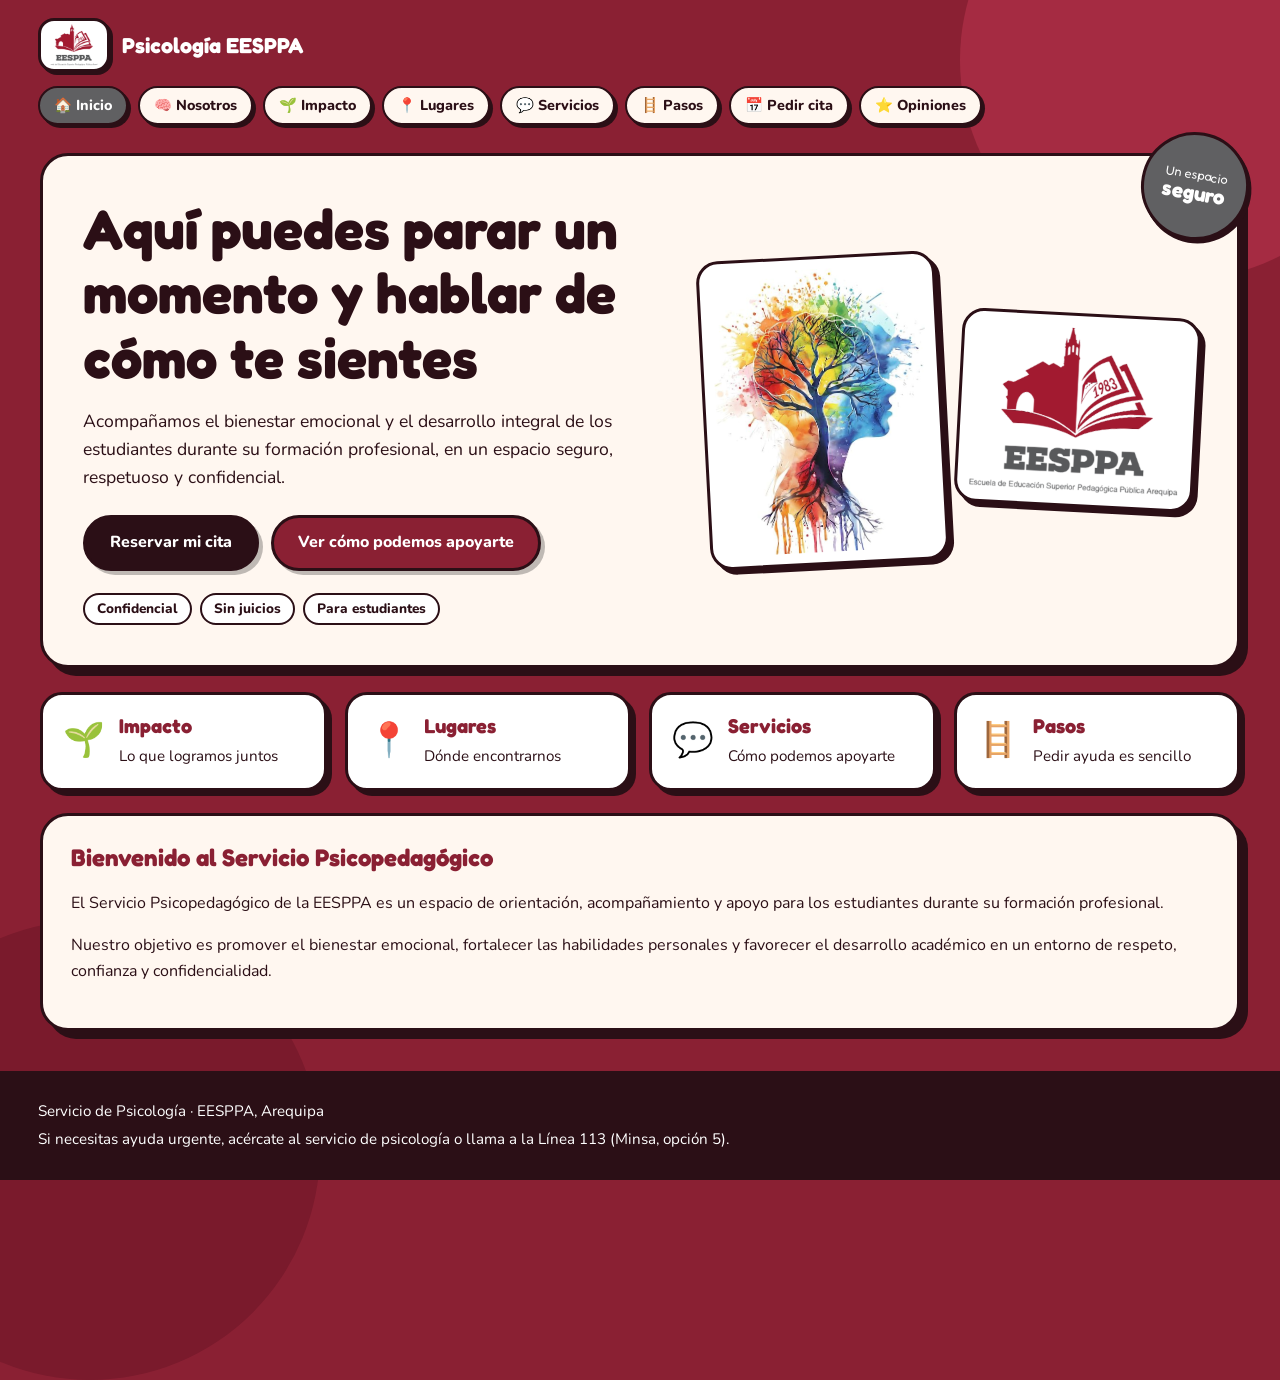
==== index.html @ 88ac32fe "Update stylesheet version and enhance layout elements Updated stylesheet version and added new eleme" ====
<!DOCTYPE html>
<html lang="es">
<head>
  <meta charset="UTF-8">
  <meta name="viewport" content="width=device-width, initial-scale=1">
  <meta name="description" content="Servicio de psicología de la EESPPA: apoyo y bienestar para futuros docentes.">
  <title>Inicio | Psicología EESPPA</title>
  <link rel="stylesheet" href="css/estilos.css?v=4">
</head>
<body class="inicio">
  <header class="cabecera">
    <a class="marca" href="index.html"><img src="imagenes/logo.png" alt="" onerror="this.style.display='none'">Psicología EESPPA</a>
    <nav class="menu">
      <a href="index.html" class="activo">🏠 Inicio</a>
      <a href="paginas/nosotros.html">🧠 Nosotros</a>
      <a href="paginas/impacto.html">🌱 Impacto</a>
      <a href="paginas/lugares.html">📍 Lugares</a>
      <a href="paginas/servicios.html">💬 Servicios</a>
      <a href="paginas/pasos.html">🪜 Pasos</a>
      <a href="paginas/pedir.html">📅 Pedir cita</a>
      <a href="paginas/opiniones.html">⭐ Opiniones</a>
    </nav>
  </header>
  <main>
    <section class="hero">
      <div class="sello"><span>Un espacio</span><strong>seguro</strong></div>
      <div>
        <h1>Aquí puedes parar un momento y hablar de cómo te sientes</h1>
        <p>Acompañamos el bienestar emocional y el desarrollo integral de los estudiantes durante su formación profesional, en un espacio seguro, respetuoso y confidencial.</p>
        <div class="botones">
          <a class="boton" href="paginas/pedir.html">Reservar mi cita</a>
          <a class="boton secundario" href="paginas/servicios.html">Ver cómo podemos apoyarte</a>
        </div>
        <div class="etiquetas">
          <span>Confidencial</span><span>Sin juicios</span><span>Para estudiantes</span>
        </div>
      </div>
      <div class="hero-img">
        <div class="foto acuarela"><img src="arbol-mente.jpg.jpg" alt="Ilustración en acuarela de una cabeza con un árbol que simboliza el bienestar emocional"></div>
        <div class="foto logo"><img src="imagenes/logo.png" alt="Logo de la EESPPA"></div>
      </div>
    </section>

    <section class="contenedor">
      <div class="tarjetas">
        <a class="tarjeta con-icono" href="paginas/impacto.html"><span class="icono">🌱</span><div><h3>Impacto</h3><p>Lo que logramos juntos</p></div></a>
        <a class="tarjeta con-icono" href="paginas/lugares.html"><span class="icono">📍</span><div><h3>Lugares</h3><p>Dónde encontrarnos</p></div></a>
        <a class="tarjeta con-icono" href="paginas/servicios.html"><span class="icono">💬</span><div><h3>Servicios</h3><p>Cómo podemos apoyarte</p></div></a>
        <a class="tarjeta con-icono" href="paginas/pasos.html"><span class="icono">🪜</span><div><h3>Pasos</h3><p>Pedir ayuda es sencillo</p></div></a>
      </div>
      <div class="bienvenida">
        <h2>Bienvenido al Servicio Psicopedagógico</h2>
        <p>El Servicio Psicopedagógico de la EESPPA es un espacio de orientación, acompañamiento y apoyo para los estudiantes durante su formación profesional.</p>
        <p>Nuestro objetivo es promover el bienestar emocional, fortalecer las habilidades personales y favorecer el desarrollo académico en un entorno de respeto, confianza y confidencialidad.</p>
      </div>
    </section>
  </main>
  <footer class="pie">
    <p>Servicio de Psicología · EESPPA, Arequipa</p>
    <p>Si necesitas ayuda urgente, acércate al servicio de psicología o llama a la Línea 113 (Minsa, opción 5).</p>
  </footer>
</body>
</html>
---- css/estilos.css ----
@import url('https://fonts.googleapis.com/css2?family=Fredoka:wght@500;600;700&family=Nunito:wght@400;600;800&display=swap');

/* ============ 1) COLORES Y LETRAS: cambia aquí ============ */
:root{
  --acento:#8a2033;      /* guinda EESPPA */
  --secundario:#606062;  /* gris EESPPA */
  --oscuro:#2b0f16;      /* bordes y sombras */
  --crema:#fff7f0;       /* fondo de tarjetas grandes */
  --letra-titulos:'Fredoka',system-ui,sans-serif;
  --letra-texto:'Nunito',system-ui,Arial,sans-serif;
}

/* ============ 2) FONDO CON CÍRCULOS ============ */
*{box-sizing:border-box}
html{background:var(--acento)}
body{
  margin:0;position:relative;overflow-x:hidden;min-height:100vh;
  font-family:var(--letra-texto);color:var(--oscuro);line-height:1.6;
}
body::before{content:"";position:absolute;z-index:-1;top:-160px;right:-120px;width:440px;height:440px;border-radius:50%;background:#a52b42}
body::after{content:"";position:absolute;z-index:-1;bottom:-200px;left:-140px;width:460px;height:460px;border-radius:50%;background:#7a1a2c}
h1,h2,h3{font-family:var(--letra-titulos);line-height:1.15}

/* ============ 3) MENÚ ============ */
.cabecera{display:flex;flex-wrap:wrap;align-items:center;gap:14px 20px;padding:18px 3%;background:transparent}
.marca{display:flex;align-items:center;gap:12px;color:#fff;font-family:var(--letra-titulos);font-size:1.35rem;font-weight:700;text-decoration:none}
.marca img{height:54px;width:auto;background:#fff;border:3px solid var(--oscuro);border-radius:16px;padding:3px 6px;box-shadow:3px 3px 0 var(--oscuro)}
.menu{display:flex;flex-wrap:wrap;gap:10px}
.menu a{background:var(--crema);color:var(--oscuro);border:2px solid var(--oscuro);border-radius:999px;padding:6px 14px;font-weight:800;font-size:.9rem;text-decoration:none;box-shadow:3px 3px 0 var(--oscuro);transition:transform .15s,box-shadow .15s}
.menu a:hover,.menu a:focus-visible{transform:translate(-2px,-2px);box-shadow:5px 5px 0 var(--oscuro);outline:none}
.menu a.activo{background:var(--secundario);color:#fff}

/* ============ 4) PORTADA ============ */
.hero,.contenedor{width:min(94%,1200px);margin-left:auto;margin-right:auto}
.hero{position:relative;display:grid;grid-template-columns:1.2fr 1fr;gap:28px;align-items:center;margin-top:10px;margin-bottom:24px;padding:40px;background:var(--crema);border:3px solid var(--oscuro);border-radius:28px;box-shadow:8px 8px 0 var(--oscuro)}
.hero h1{font-size:clamp(2.1rem,5vw,3.5rem);margin:0 0 16px;color:var(--oscuro)}
.hero p{font-size:1.1rem;max-width:52ch}
.botones{display:flex;flex-wrap:wrap;gap:12px;margin-top:24px}
.etiquetas{display:flex;flex-wrap:wrap;gap:8px;margin-top:22px}
.etiquetas span{background:#fff;border:2px solid var(--oscuro);border-radius:999px;padding:3px 12px;font-weight:800;font-size:.85rem}
.hero-img{display:grid;grid-template-columns:1fr 1fr;gap:16px;align-items:center}
.foto{background:#fff;border:3px solid var(--oscuro);border-radius:22px;box-shadow:5px 5px 0 var(--oscuro);padding:10px}
.foto img{display:block;width:100%;height:auto}
.foto.acuarela{transform:rotate(-3deg)}
.foto.logo{transform:rotate(3deg)}
.sello{position:absolute;top:-24px;right:-12px;width:108px;height:108px;border-radius:50%;background:var(--secundario);color:#fff;border:3px solid var(--oscuro);box-shadow:3px 3px 0 var(--oscuro);display:flex;flex-direction:column;align-items:center;justify-content:center;text-align:center;font-family:var(--letra-titulos);font-size:.8rem;line-height:1.1;transform:rotate(10deg)}
.sello strong{font-size:1.3rem}

/* ============ 5) TARJETAS ============ */
.tarjetas{display:grid;grid-template-columns:repeat(auto-fit,minmax(220px,1fr));gap:18px;margin:22px 0}
.tarjeta{display:block;padding:20px;background:#fff;color:var(--oscuro);text-decoration:none;border:3px solid var(--oscuro);border-radius:22px;box-shadow:5px 5px 0 var(--oscuro);transition:transform .15s,box-shadow .15s}
.tarjeta:hover,.tarjeta:focus-visible{transform:translate(-3px,-3px);box-shadow:8px 8px 0 var(--oscuro);outline:none}
.tarjeta h3{margin:0 0 6px;font-size:1.25rem;color:var(--acento)}
.tarjeta p{margin:0;font-size:.95rem}
.tarjeta.con-icono{display:flex;align-items:center;gap:14px}
.icono{font-size:2.1rem;line-height:1}
.bienvenida{margin-top:8px;padding:28px;background:var(--crema);border:3px solid var(--oscuro);border-radius:28px;box-shadow:8px 8px 0 var(--oscuro)}
.bienvenida h2{margin-top:0;color:var(--acento)}

/* ============ 6) PÁGINAS INTERNAS ============ */
.bloque{width:min(94%,1000px);margin:20px auto 40px;padding:36px;background:var(--crema);border:3px solid var(--oscuro);border-radius:28px;box-shadow:8px 8px 0 var(--oscuro)}
.bloque h1{margin-top:0;color:var(--acento);font-size:clamp(1.8rem,4vw,2.6rem)}
.intro{max-width:60ch}
iframe{width:100%;margin-top:12px;border:3px solid var(--oscuro)!important;border-radius:18px;background:#fff}
.nota{font-size:.9rem;opacity:.7}

/* ============ 7) BOTONES Y PIE ============ */
.boton{display:inline-block;padding:12px 24px;background:var(--oscuro);color:#fff;border:3px solid var(--oscuro);border-radius:999px;font-weight:800;text-decoration:none;box-shadow:4px 4px 0 rgba(0,0,0,.25);transition:transform .15s,box-shadow .15s}
.boton.secundario{background:var(--acento)}
.boton:hover,.boton:focus-visible{transform:translate(-2px,-2px);box-shadow:6px 6px 0 rgba(0,0,0,.3);outline:none}
.pie{margin-top:40px;padding:24px 3%;background:var(--oscuro);color:#fff;font-size:.95rem}
.pie p{margin:4px 0}

/* ============ 8) CELULAR ============ */
@media(max-width:760px){
  .hero{grid-template-columns:1fr;padding:26px}
  .sello{width:88px;height:88px;top:-18px;right:-6px;font-size:.7rem}
  .bloque{padding:24px}
}
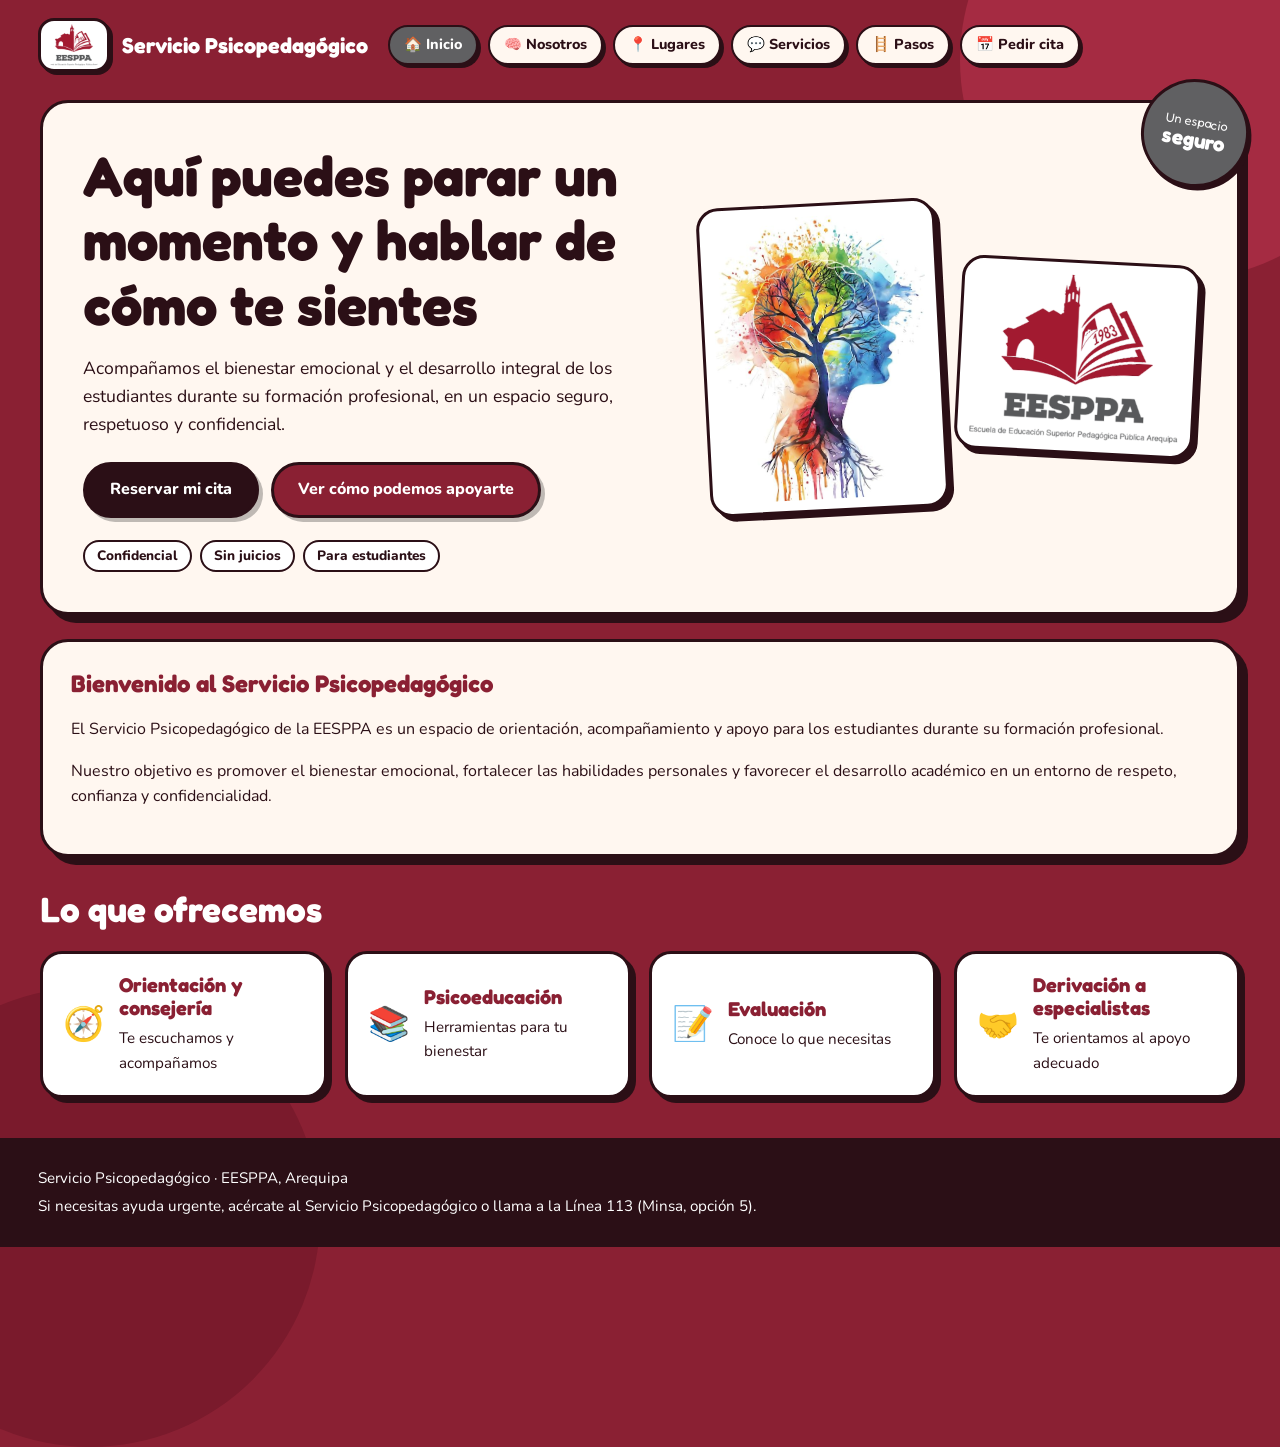
==== commit bbfcd552: "Revise index.html for Psicopedagógico services Updated the title and description meta tags, modified" ====
--- a/index.html
+++ b/index.html
@@ -3,22 +3,21 @@
 <head>
   <meta charset="UTF-8">
   <meta name="viewport" content="width=device-width, initial-scale=1">
-  <meta name="description" content="Servicio de psicología de la EESPPA: apoyo y bienestar para futuros docentes.">
-  <title>Inicio | Psicología EESPPA</title>
-  <link rel="stylesheet" href="css/estilos.css?v=4">
+  <meta name="description" content="Servicio Psicopedagógico de la EESPPA: orientación y acompañamiento para futuros docentes.">
+  <title>Inicio | Servicio Psicopedagógico EESPPA</title>
+  <link rel="stylesheet" href="css/estilos.css?v=5">
+  <script src="js/app.js" defer></script>
 </head>
 <body class="inicio">
   <header class="cabecera">
-    <a class="marca" href="index.html"><img src="imagenes/logo.png" alt="" onerror="this.style.display='none'">Psicología EESPPA</a>
+    <a class="marca" href="index.html"><img src="imagenes/logo.png" alt="" onerror="this.style.display='none'">Servicio Psicopedagógico</a>
     <nav class="menu">
       <a href="index.html" class="activo">🏠 Inicio</a>
       <a href="paginas/nosotros.html">🧠 Nosotros</a>
-      <a href="paginas/impacto.html">🌱 Impacto</a>
       <a href="paginas/lugares.html">📍 Lugares</a>
       <a href="paginas/servicios.html">💬 Servicios</a>
       <a href="paginas/pasos.html">🪜 Pasos</a>
       <a href="paginas/pedir.html">📅 Pedir cita</a>
-      <a href="paginas/opiniones.html">⭐ Opiniones</a>
     </nav>
   </header>
   <main>
@@ -42,22 +41,24 @@
     </section>
 
     <section class="contenedor">
-      <div class="tarjetas">
-        <a class="tarjeta con-icono" href="paginas/impacto.html"><span class="icono">🌱</span><div><h3>Impacto</h3><p>Lo que logramos juntos</p></div></a>
-        <a class="tarjeta con-icono" href="paginas/lugares.html"><span class="icono">📍</span><div><h3>Lugares</h3><p>Dónde encontrarnos</p></div></a>
-        <a class="tarjeta con-icono" href="paginas/servicios.html"><span class="icono">💬</span><div><h3>Servicios</h3><p>Cómo podemos apoyarte</p></div></a>
-        <a class="tarjeta con-icono" href="paginas/pasos.html"><span class="icono">🪜</span><div><h3>Pasos</h3><p>Pedir ayuda es sencillo</p></div></a>
-      </div>
       <div class="bienvenida">
         <h2>Bienvenido al Servicio Psicopedagógico</h2>
         <p>El Servicio Psicopedagógico de la EESPPA es un espacio de orientación, acompañamiento y apoyo para los estudiantes durante su formación profesional.</p>
         <p>Nuestro objetivo es promover el bienestar emocional, fortalecer las habilidades personales y favorecer el desarrollo académico en un entorno de respeto, confianza y confidencialidad.</p>
       </div>
+
+      <h2 class="titulo-seccion">Lo que ofrecemos</h2>
+      <div class="tarjetas">
+        <a class="tarjeta con-icono" href="paginas/servicios.html"><span class="icono">🧭</span><div><h3>Orientación y consejería</h3><p>Te escuchamos y acompañamos</p></div></a>
+        <a class="tarjeta con-icono" href="paginas/servicios.html"><span class="icono">📚</span><div><h3>Psicoeducación</h3><p>Herramientas para tu bienestar</p></div></a>
+        <a class="tarjeta con-icono" href="paginas/servicios.html"><span class="icono">📝</span><div><h3>Evaluación</h3><p>Conoce lo que necesitas</p></div></a>
+        <a class="tarjeta con-icono" href="paginas/servicios.html"><span class="icono">🤝</span><div><h3>Derivación a especialistas</h3><p>Te orientamos al apoyo adecuado</p></div></a>
+      </div>
     </section>
   </main>
   <footer class="pie">
-    <p>Servicio de Psicología · EESPPA, Arequipa</p>
-    <p>Si necesitas ayuda urgente, acércate al servicio de psicología o llama a la Línea 113 (Minsa, opción 5).</p>
+    <p>Servicio Psicopedagógico · EESPPA, Arequipa</p>
+    <p>Si necesitas ayuda urgente, acércate al Servicio Psicopedagógico o llama a la Línea 113 (Minsa, opción 5).</p>
   </footer>
 </body>
 </html>
--- a/css/estilos.css
+++ b/css/estilos.css
@@ -77,3 +77,22 @@
   .sello{width:88px;height:88px;top:-18px;right:-6px;font-size:.7rem}
   .bloque{padding:24px}
 }
+
+
+/* ===== MOVIMIENTO E INTERACCIÓN ===== */
+@keyframes subir{from{opacity:0;transform:translateY(26px)}to{opacity:1;transform:none}}
+@keyframes flota{0%,100%{transform:rotate(10deg) translateY(0)}50%{transform:rotate(6deg) translateY(-8px)}}
+.js .aparece:not(.visible){opacity:0}
+.js .aparece.visible{animation:subir .6s ease backwards}
+.sello{animation:flota 4s ease-in-out infinite}
+.foto{transition:transform .25s}
+.foto.acuarela:hover{transform:rotate(-1deg) scale(1.04)}
+.foto.logo:hover{transform:rotate(1deg) scale(1.04)}
+.boton:active{transform:translate(2px,2px);box-shadow:none}
+html{scroll-behavior:smooth}
+.titulo-seccion{color:#fff;margin:32px 0 0;font-size:clamp(1.6rem,3.5vw,2.2rem)}
+@media (prefers-reduced-motion:reduce){
+  .js .aparece:not(.visible){opacity:1}
+  .js .aparece.visible{animation:none}
+  .sello{animation:none}
+}
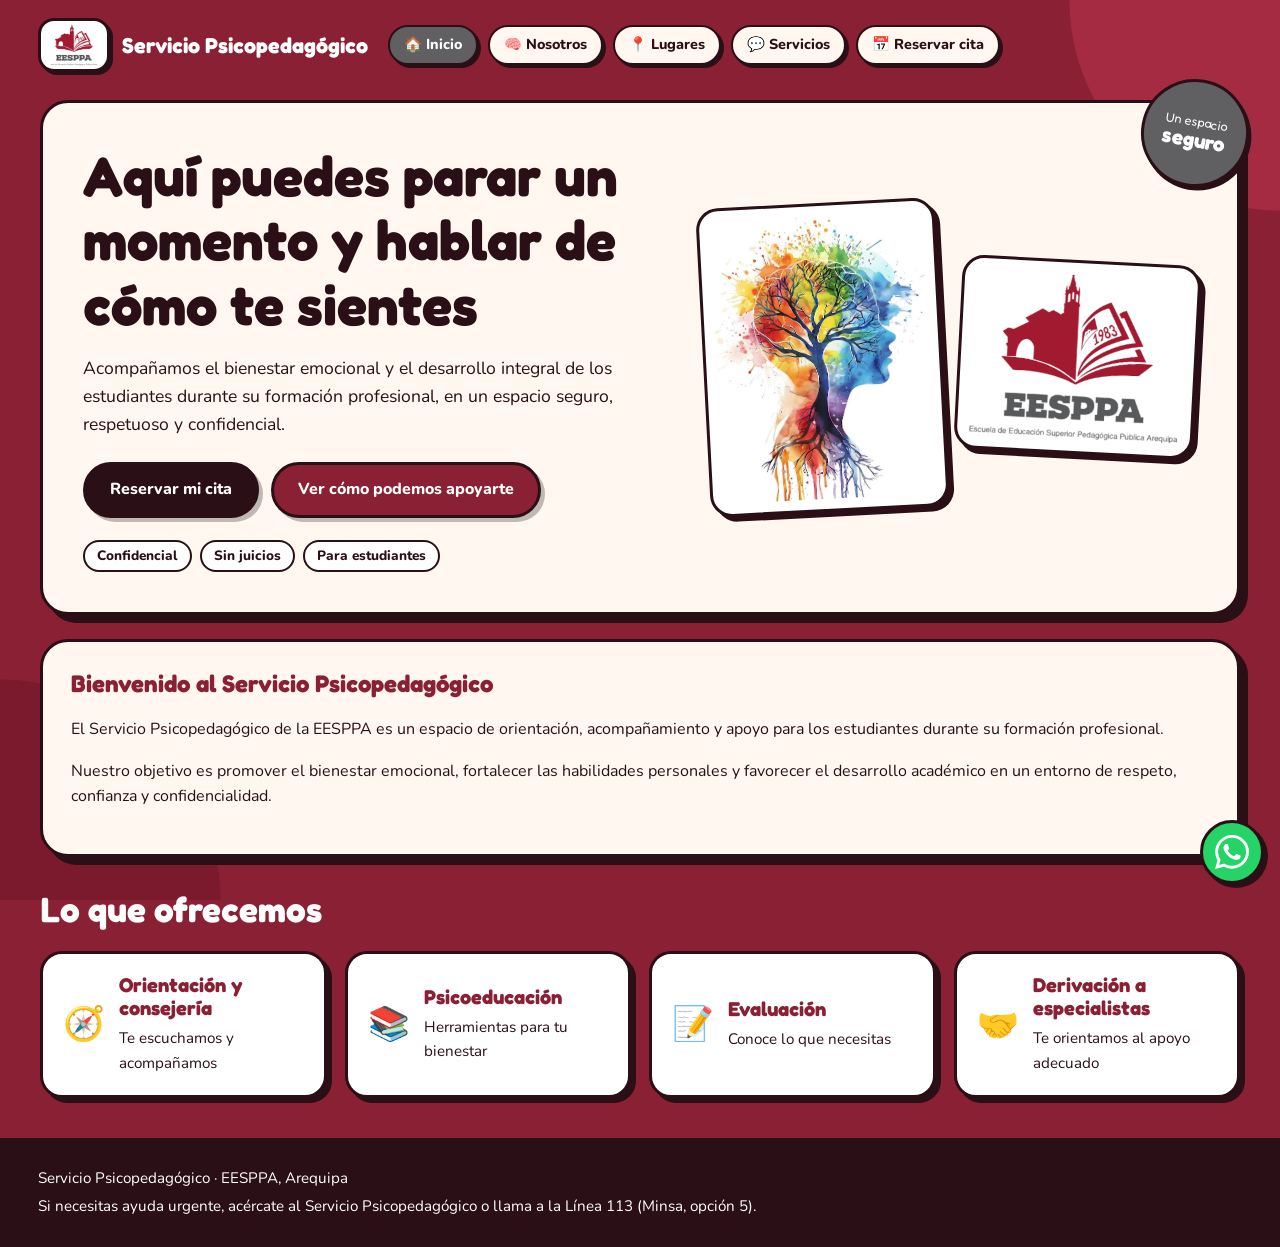
==== commit 706de0e6: "Change link text from 'Pedir cita' to 'Reservar cita'" ====
--- a/index.html
+++ b/index.html
@@ -16,8 +16,7 @@
       <a href="paginas/nosotros.html">🧠 Nosotros</a>
       <a href="paginas/lugares.html">📍 Lugares</a>
       <a href="paginas/servicios.html">💬 Servicios</a>
-      <a href="paginas/pasos.html">🪜 Pasos</a>
-      <a href="paginas/pedir.html">📅 Pedir cita</a>
+      <a href="paginas/pedir.html">📅 Reservar cita</a>
     </nav>
   </header>
   <main>
--- a/css/estilos.css
+++ b/css/estilos.css
@@ -96,3 +96,55 @@
   .js .aparece.visible{animation:none}
   .sello{animation:none}
 }
+
+
+/* ===== BOTÓN DE WHATSAPP ===== */
+.whatsapp{position:fixed;right:18px;bottom:18px;z-index:50;width:64px;height:64px;border-radius:50%;background:#25d366;border:3px solid var(--oscuro);box-shadow:4px 4px 0 var(--oscuro);display:flex;align-items:center;justify-content:center;transition:transform .15s}
+.whatsapp svg{width:34px;height:34px;fill:#fff}
+.whatsapp:hover,.whatsapp:focus-visible{transform:translate(-2px,-2px) scale(1.06);outline:none}
+@keyframes latido{0%,100%{box-shadow:4px 4px 0 var(--oscuro),0 0 0 0 rgba(37,211,102,.5)}50%{box-shadow:4px 4px 0 var(--oscuro),0 0 0 14px rgba(37,211,102,0)}}
+.whatsapp{animation:latido 2.6s infinite}
+@media (prefers-reduced-motion:reduce){.whatsapp{animation:none}}
+
+
+/* ===== AJUSTES PARA CELULAR ===== */
+@media(max-width:600px){
+  .cabecera{padding:12px 4%;gap:10px}
+  .marca{font-size:1.1rem}
+  .marca img{height:44px}
+  .menu{gap:8px}
+  .menu a{padding:8px 12px;font-size:.85rem}
+  .hero{padding:22px;margin-top:4px}
+  .hero h1{font-size:2rem}
+  .hero p{font-size:1rem}
+  .hero-img{gap:10px}
+  .sello{width:84px;height:84px;font-size:.68rem;top:-16px;right:-4px}
+  .sello strong{font-size:1.1rem}
+  .botones .boton{width:100%;text-align:center}
+  .bloque,.bienvenida{padding:20px}
+  .tarjetas{gap:14px}
+  iframe{height:900px}
+  .whatsapp{height:56px;padding:0 18px 0 14px}
+  .whatsapp::after{font-size:.95rem}
+  .whatsapp svg{width:32px;height:32px}
+}
+
+
+/* ===== ARREGLO: WHATSAPP FLOTANDO Y SIN DESBORDE LATERAL ===== */
+html{background:radial-gradient(circle at 100% 0,#a52b42 0 210px,transparent 211px),radial-gradient(circle at 0 100%,#7a1a2c 0 220px,transparent 221px),var(--acento);background-attachment:fixed}
+body::before,body::after{display:none}
+img,iframe{max-width:100%}
+.whatsapp{position:fixed!important;right:16px!important;left:auto;top:auto;bottom:calc(16px + env(safe-area-inset-bottom,0px))!important;margin:0;z-index:2147483000}
+@media(max-width:600px){.sello{right:6px}}
+
+
+/* ===== ARREGLO: LA PÁGINA NO DEBE ENSANCHARSE EN CELULAR ===== */
+html,body{max-width:100%;overflow-x:hidden}
+@supports (overflow:clip){html,body{overflow-x:clip}}
+.hero>*,.contenedor>*,.bloque>*{min-width:0}
+.tarjetas{grid-template-columns:repeat(auto-fit,minmax(min(220px,100%),1fr))}
+h1,h2,h3,p{overflow-wrap:anywhere}
+@media(max-width:760px){
+  .hero{grid-template-columns:minmax(0,1fr)}
+  .sello{right:8px;top:-14px}
+}
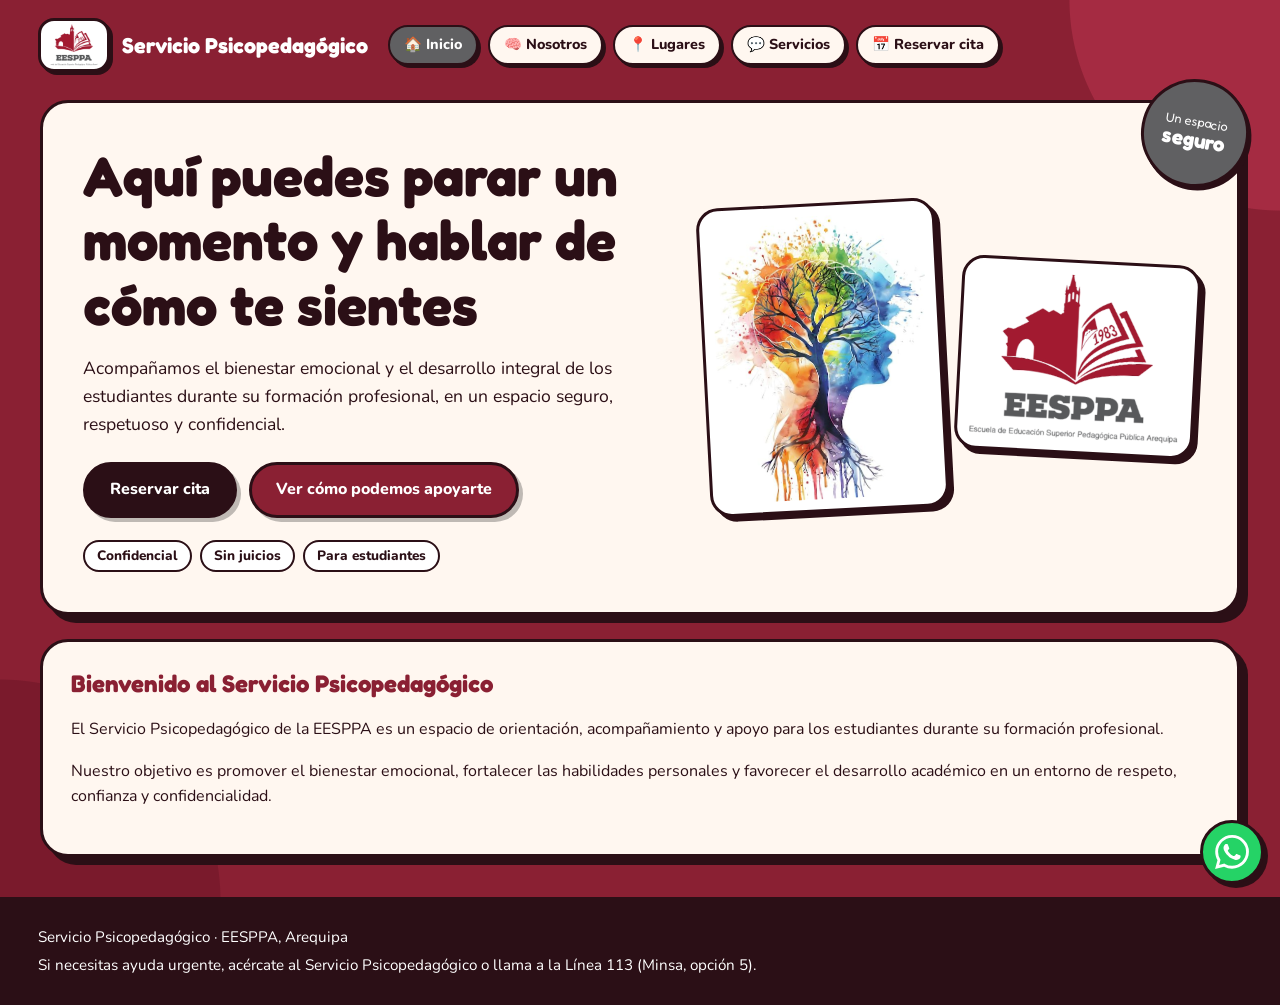
==== commit ef083cc6: "Modify appointment link text and remove services section Updated the link text for booking an appoin" ====
--- a/index.html
+++ b/index.html
@@ -26,7 +26,7 @@
         <h1>Aquí puedes parar un momento y hablar de cómo te sientes</h1>
         <p>Acompañamos el bienestar emocional y el desarrollo integral de los estudiantes durante su formación profesional, en un espacio seguro, respetuoso y confidencial.</p>
         <div class="botones">
-          <a class="boton" href="paginas/pedir.html">Reservar mi cita</a>
+          <a class="boton" href="paginas/pedir.html">Reservar cita</a>
           <a class="boton secundario" href="paginas/servicios.html">Ver cómo podemos apoyarte</a>
         </div>
         <div class="etiquetas">
@@ -45,14 +45,6 @@
         <p>El Servicio Psicopedagógico de la EESPPA es un espacio de orientación, acompañamiento y apoyo para los estudiantes durante su formación profesional.</p>
         <p>Nuestro objetivo es promover el bienestar emocional, fortalecer las habilidades personales y favorecer el desarrollo académico en un entorno de respeto, confianza y confidencialidad.</p>
       </div>
-
-      <h2 class="titulo-seccion">Lo que ofrecemos</h2>
-      <div class="tarjetas">
-        <a class="tarjeta con-icono" href="paginas/servicios.html"><span class="icono">🧭</span><div><h3>Orientación y consejería</h3><p>Te escuchamos y acompañamos</p></div></a>
-        <a class="tarjeta con-icono" href="paginas/servicios.html"><span class="icono">📚</span><div><h3>Psicoeducación</h3><p>Herramientas para tu bienestar</p></div></a>
-        <a class="tarjeta con-icono" href="paginas/servicios.html"><span class="icono">📝</span><div><h3>Evaluación</h3><p>Conoce lo que necesitas</p></div></a>
-        <a class="tarjeta con-icono" href="paginas/servicios.html"><span class="icono">🤝</span><div><h3>Derivación a especialistas</h3><p>Te orientamos al apoyo adecuado</p></div></a>
-      </div>
     </section>
   </main>
   <footer class="pie">
--- a/css/estilos.css
+++ b/css/estilos.css
@@ -148,3 +148,7 @@
   .hero{grid-template-columns:minmax(0,1fr)}
   .sello{right:8px;top:-14px}
 }
+
+
+/* ===== SERVICIOS EN DOS COLUMNAS ===== */
+.tarjetas.dos{grid-template-columns:repeat(auto-fit,minmax(min(320px,100%),1fr))}
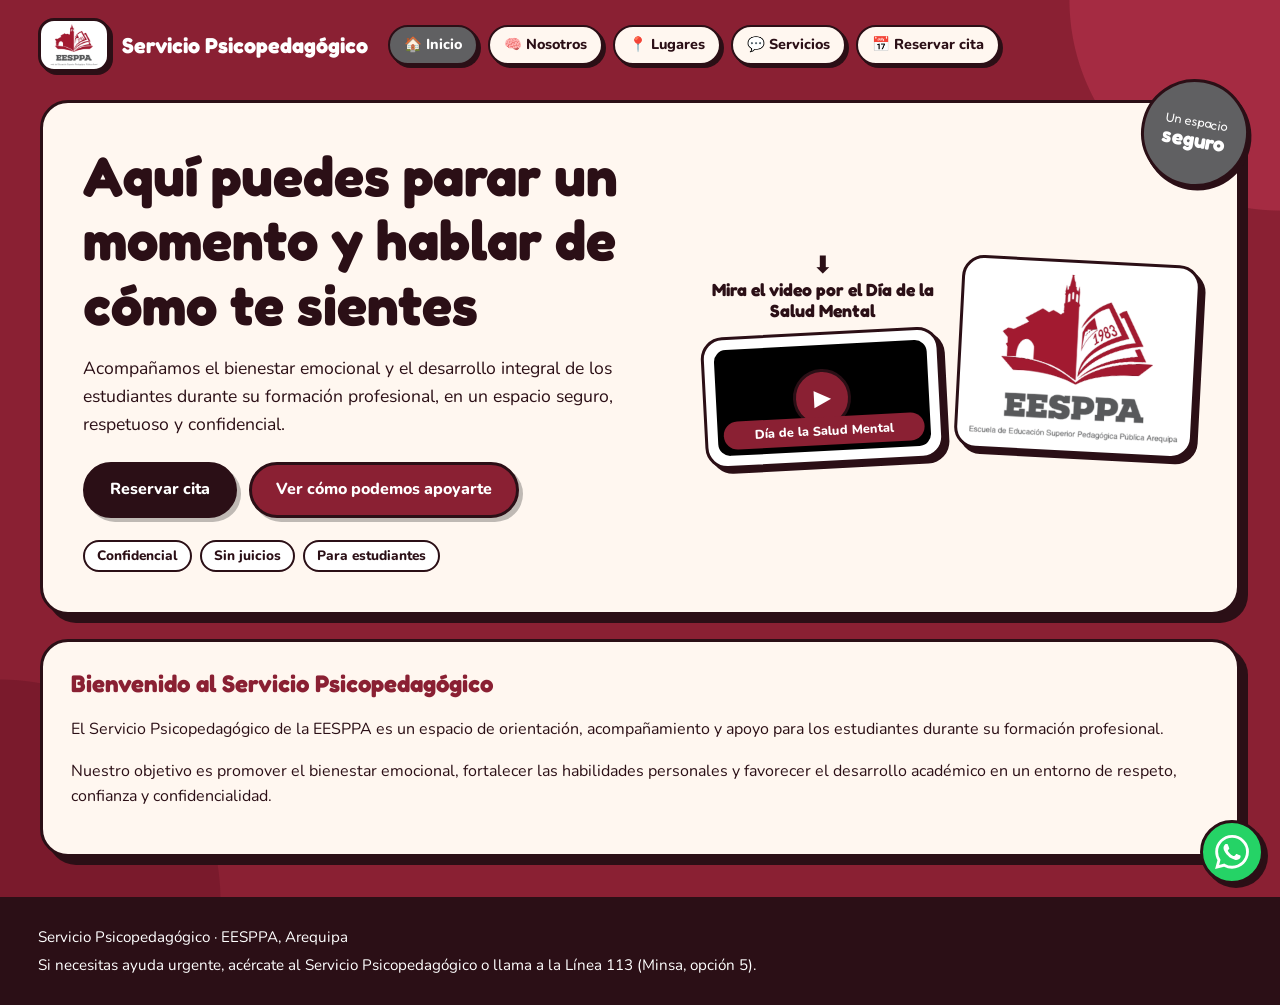
==== commit 12177dea: "Update index.html" ====
--- a/index.html
+++ b/index.html
@@ -5,8 +5,8 @@
   <meta name="viewport" content="width=device-width, initial-scale=1">
   <meta name="description" content="Servicio Psicopedagógico de la EESPPA: orientación y acompañamiento para futuros docentes.">
   <title>Inicio | Servicio Psicopedagógico EESPPA</title>
-  <link rel="stylesheet" href="css/estilos.css?v=5">
-  <script src="js/app.js" defer></script>
+  <link rel="stylesheet" href="css/estilos.css?v=6">
+  <script src="js/app.js?v=6" defer></script>
 </head>
 <body class="inicio">
   <header class="cabecera">
@@ -34,7 +34,14 @@
         </div>
       </div>
       <div class="hero-img">
-        <div class="foto acuarela"><img src="arbol-mente.jpg.jpg" alt="Ilustración en acuarela de una cabeza con un árbol que simboliza el bienestar emocional"></div>
+        <div class="video-wrap">
+          <p class="video-aviso"><span class="flecha">⬇</span>Mira el video por el Día de la Salud Mental</p>
+          <button class="foto video-card" type="button" id="abrirVideo" data-video="imagenes/SALUD%20MENTAL.mp4" aria-label="Ver el video por el Día de la Salud Mental en pantalla completa">
+            <video src="imagenes/SALUD%20MENTAL.mp4#t=0.5" muted playsinline preload="metadata"></video>
+            <span class="play">▶</span>
+            <span class="tag-video">Día de la Salud Mental</span>
+          </button>
+        </div>
         <div class="foto logo"><img src="imagenes/logo.png" alt="Logo de la EESPPA"></div>
       </div>
     </section>
--- a/css/estilos.css
+++ b/css/estilos.css
@@ -152,3 +152,22 @@
 
 /* ===== SERVICIOS EN DOS COLUMNAS ===== */
 .tarjetas.dos{grid-template-columns:repeat(auto-fit,minmax(min(320px,100%),1fr))}
+
+
+/* ===== VIDEO DESTACADO EN LA PORTADA ===== */
+.video-wrap{display:flex;flex-direction:column;gap:10px}
+.video-aviso{margin:0;font-family:var(--letra-titulos);font-weight:700;font-size:.95rem;line-height:1.2;text-align:center}
+.video-aviso .flecha{display:block;font-size:1.5rem;animation:rebote 1.2s ease-in-out infinite}
+@keyframes rebote{0%,100%{transform:translateY(0)}50%{transform:translateY(6px)}}
+.video-card{position:relative;display:block;width:100%;cursor:pointer;font:inherit;transform:rotate(-3deg);transition:transform .25s}
+.video-card:hover,.video-card:focus-visible{transform:rotate(-1deg) scale(1.04);outline:none}
+.video-card video{display:block;width:100%;height:auto;border-radius:12px;background:#000;pointer-events:none}
+.video-card .play{position:absolute;left:50%;top:50%;width:58px;height:58px;margin:-29px 0 0 -29px;border-radius:50%;background:var(--acento);color:#fff;border:3px solid var(--oscuro);display:flex;align-items:center;justify-content:center;font-size:1.4rem}
+.video-card .tag-video{position:absolute;left:16px;right:16px;bottom:16px;background:var(--acento);color:#fff;padding:4px 10px;border-radius:999px;font-weight:800;font-size:.8rem;text-align:center}
+
+/* Video en pantalla completa */
+.visor{position:fixed;inset:0;z-index:2147483200;display:none;align-items:center;justify-content:center;background:rgba(20,5,10,.95)}
+.visor.abierto{display:flex}
+.visor video{width:100vw;height:100vh;object-fit:contain;background:#000}
+.visor .cerrar{position:absolute;top:calc(14px + env(safe-area-inset-top,0px));right:14px;z-index:2;width:48px;height:48px;border-radius:50%;border:3px solid #fff;background:var(--acento);color:#fff;font-size:1.5rem;font-weight:800;cursor:pointer}
+@media(max-width:600px){.video-aviso{font-size:.8rem}}
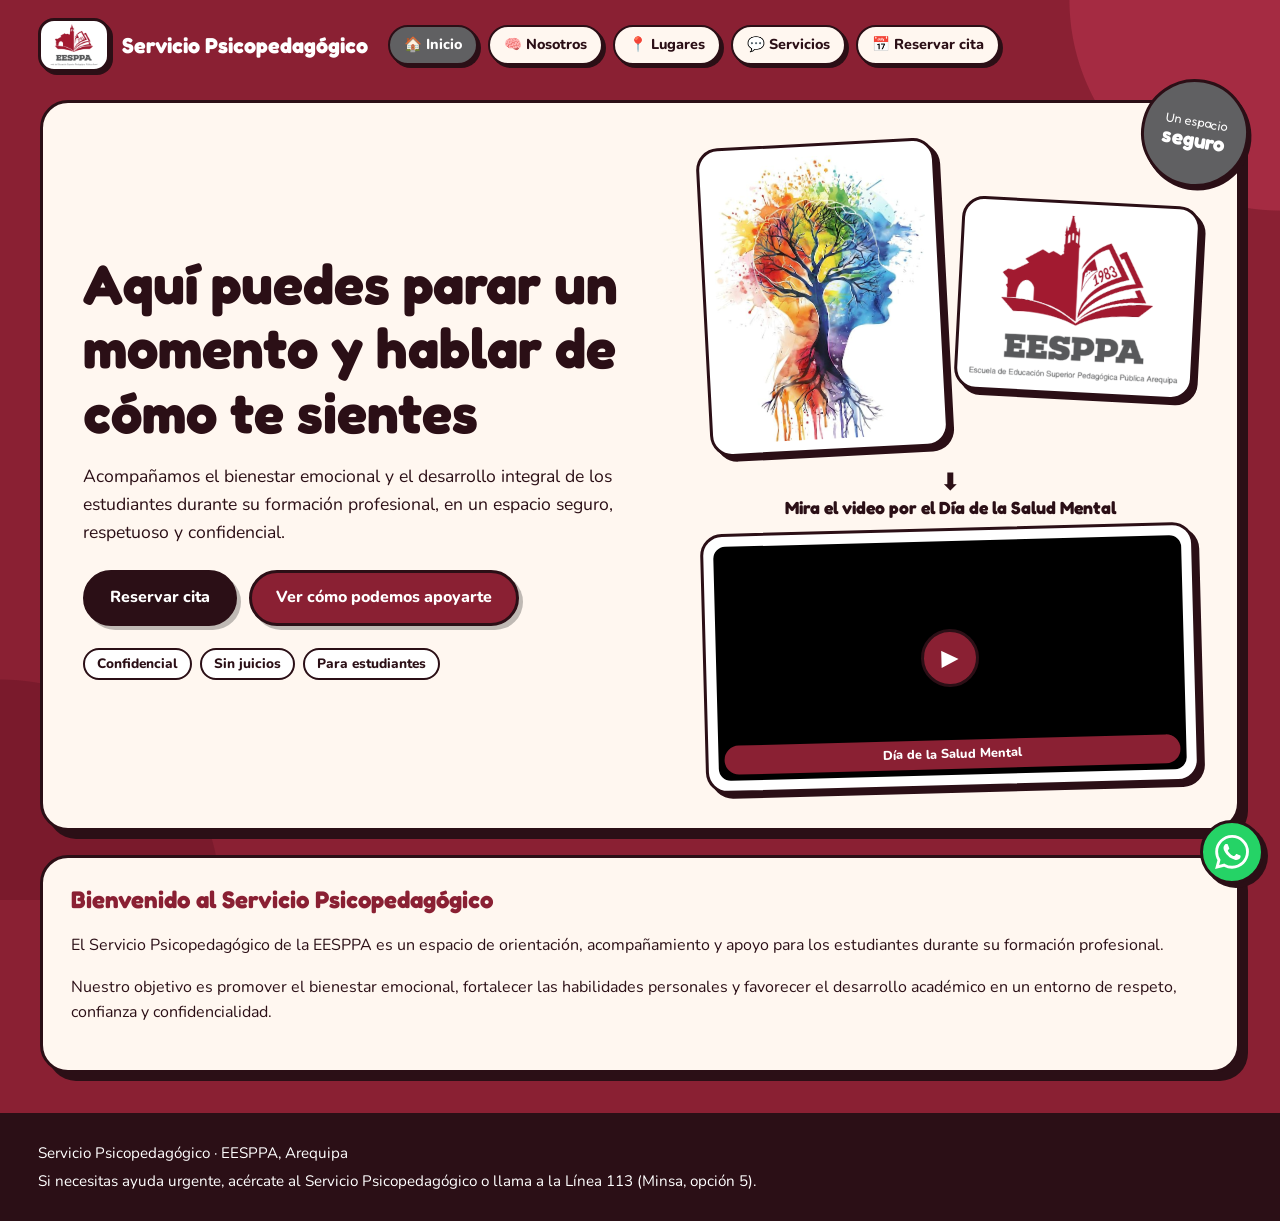
==== commit 4e874d5b: "Update CSS and JS version in index.html" ====
--- a/index.html
+++ b/index.html
@@ -5,8 +5,8 @@
   <meta name="viewport" content="width=device-width, initial-scale=1">
   <meta name="description" content="Servicio Psicopedagógico de la EESPPA: orientación y acompañamiento para futuros docentes.">
   <title>Inicio | Servicio Psicopedagógico EESPPA</title>
-  <link rel="stylesheet" href="css/estilos.css?v=6">
-  <script src="js/app.js?v=6" defer></script>
+  <link rel="stylesheet" href="css/estilos.css?v=7">
+  <script src="js/app.js?v=7" defer></script>
 </head>
 <body class="inicio">
   <header class="cabecera">
@@ -34,6 +34,8 @@
         </div>
       </div>
       <div class="hero-img">
+        <div class="foto acuarela"><img src="arbol-mente.jpg.jpg" alt="Ilustración en acuarela de una cabeza con un árbol que simboliza el bienestar emocional"></div>
+        <div class="foto logo"><img src="imagenes/logo.png" alt="Logo de la EESPPA"></div>
         <div class="video-wrap">
           <p class="video-aviso"><span class="flecha">⬇</span>Mira el video por el Día de la Salud Mental</p>
           <button class="foto video-card" type="button" id="abrirVideo" data-video="imagenes/SALUD%20MENTAL.mp4" aria-label="Ver el video por el Día de la Salud Mental en pantalla completa">
@@ -42,7 +44,6 @@
             <span class="tag-video">Día de la Salud Mental</span>
           </button>
         </div>
-        <div class="foto logo"><img src="imagenes/logo.png" alt="Logo de la EESPPA"></div>
       </div>
     </section>
 
--- a/css/estilos.css
+++ b/css/estilos.css
@@ -171,3 +171,9 @@
 .visor video{width:100vw;height:100vh;object-fit:contain;background:#000}
 .visor .cerrar{position:absolute;top:calc(14px + env(safe-area-inset-top,0px));right:14px;z-index:2;width:48px;height:48px;border-radius:50%;border:3px solid #fff;background:var(--acento);color:#fff;font-size:1.5rem;font-weight:800;cursor:pointer}
 @media(max-width:600px){.video-aviso{font-size:.8rem}}
+
+
+/* ===== VIDEO DEBAJO DE LA ACUARELA Y EL LOGO ===== */
+.hero-img .video-wrap{grid-column:1 / -1}
+.video-card{transform:rotate(-1.5deg)}
+.video-card:hover,.video-card:focus-visible{transform:rotate(0) scale(1.03)}
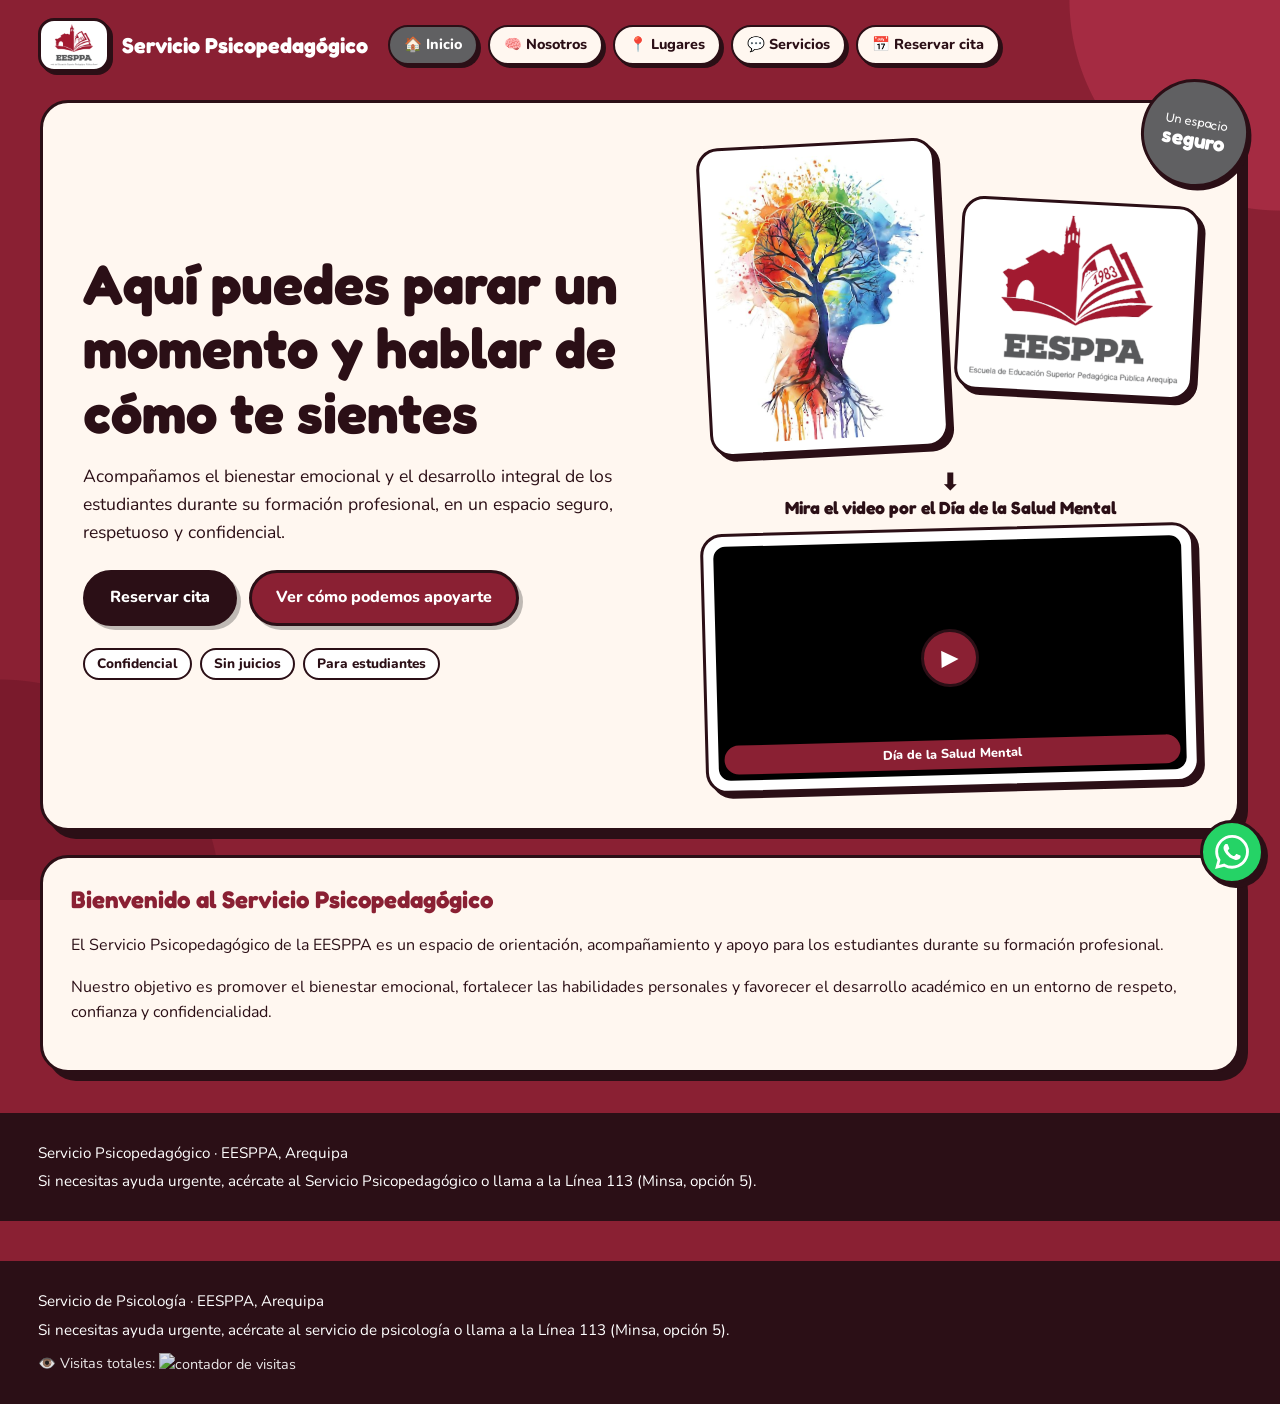
==== commit 4f961402: "Add footer with psychology service information" ====
--- a/index.html
+++ b/index.html
@@ -61,3 +61,12 @@
   </footer>
 </body>
 </html>
+
+<footer class="pie">
+    <p>Servicio de Psicología · EESPPA, Arequipa</p>
+    <p>Si necesitas ayuda urgente, acércate al servicio de psicología o llama a la Línea 113 (Minsa, opción 5).</p>
+    <!-- Contador de visitas en tiempo real -->
+    <p style="margin-top: 10px; font-size: 0.9rem; opacity: 0.9;">
+      👁️ Visitas totales: <img src="https://counter10.optuno.com/sw.f?id=eesppa-psicologia" alt="contador de visitas" style="vertical-align: middle;" />
+    </p>
+  </footer>
--- a/css/estilos.css
+++ b/css/estilos.css
@@ -177,3 +177,11 @@
 .hero-img .video-wrap{grid-column:1 / -1}
 .video-card{transform:rotate(-1.5deg)}
 .video-card:hover,.video-card:focus-visible{transform:rotate(0) scale(1.03)}
+
+
+/* ===== SELLO "UN ESPACIO SEGURO" EN CELULAR: NO TAPA EL TÍTULO ===== */
+@media(max-width:760px){
+  .hero{gap:18px}
+  .sello{position:static;justify-self:end;width:auto;height:auto;margin:0;padding:6px 14px;border-radius:999px;flex-direction:row;gap:5px;transform:none;animation:none;font-size:.85rem}
+  .sello strong{font-size:.95rem}
+}
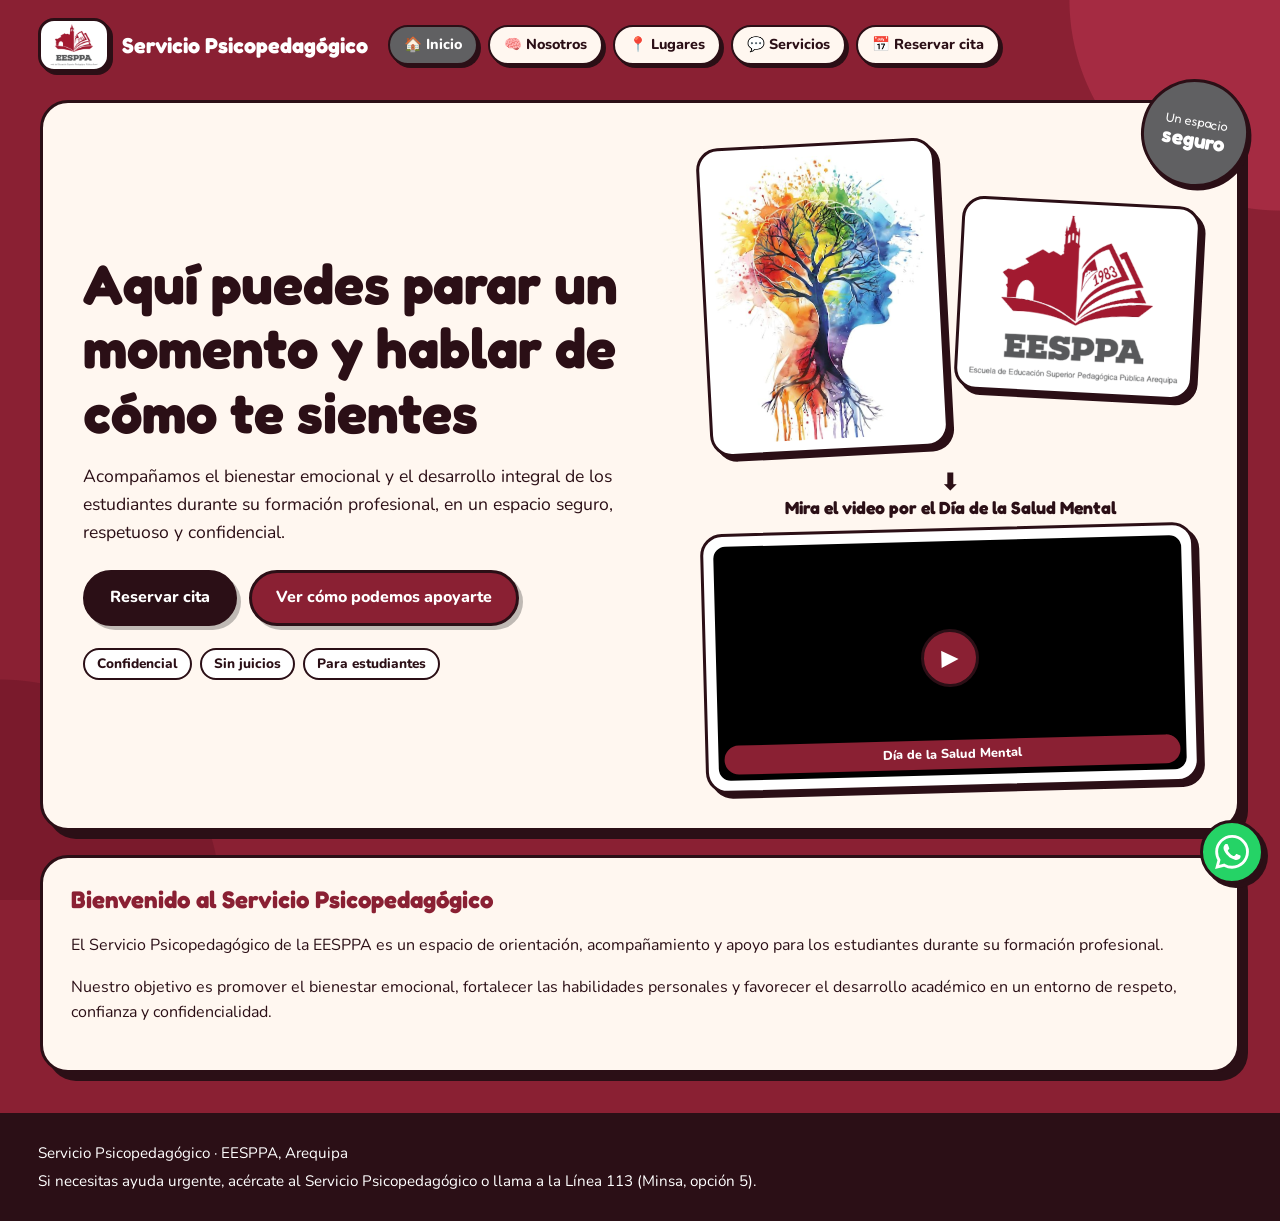
==== commit 3f11ab98: "Remove footer with psychology service details Removed footer section containing psychology service i" ====
--- a/index.html
+++ b/index.html
@@ -62,11 +62,3 @@
 </body>
 </html>
 
-<footer class="pie">
-    <p>Servicio de Psicología · EESPPA, Arequipa</p>
-    <p>Si necesitas ayuda urgente, acércate al servicio de psicología o llama a la Línea 113 (Minsa, opción 5).</p>
-    <!-- Contador de visitas en tiempo real -->
-    <p style="margin-top: 10px; font-size: 0.9rem; opacity: 0.9;">
-      👁️ Visitas totales: <img src="https://counter10.optuno.com/sw.f?id=eesppa-psicologia" alt="contador de visitas" style="vertical-align: middle;" />
-    </p>
-  </footer>
